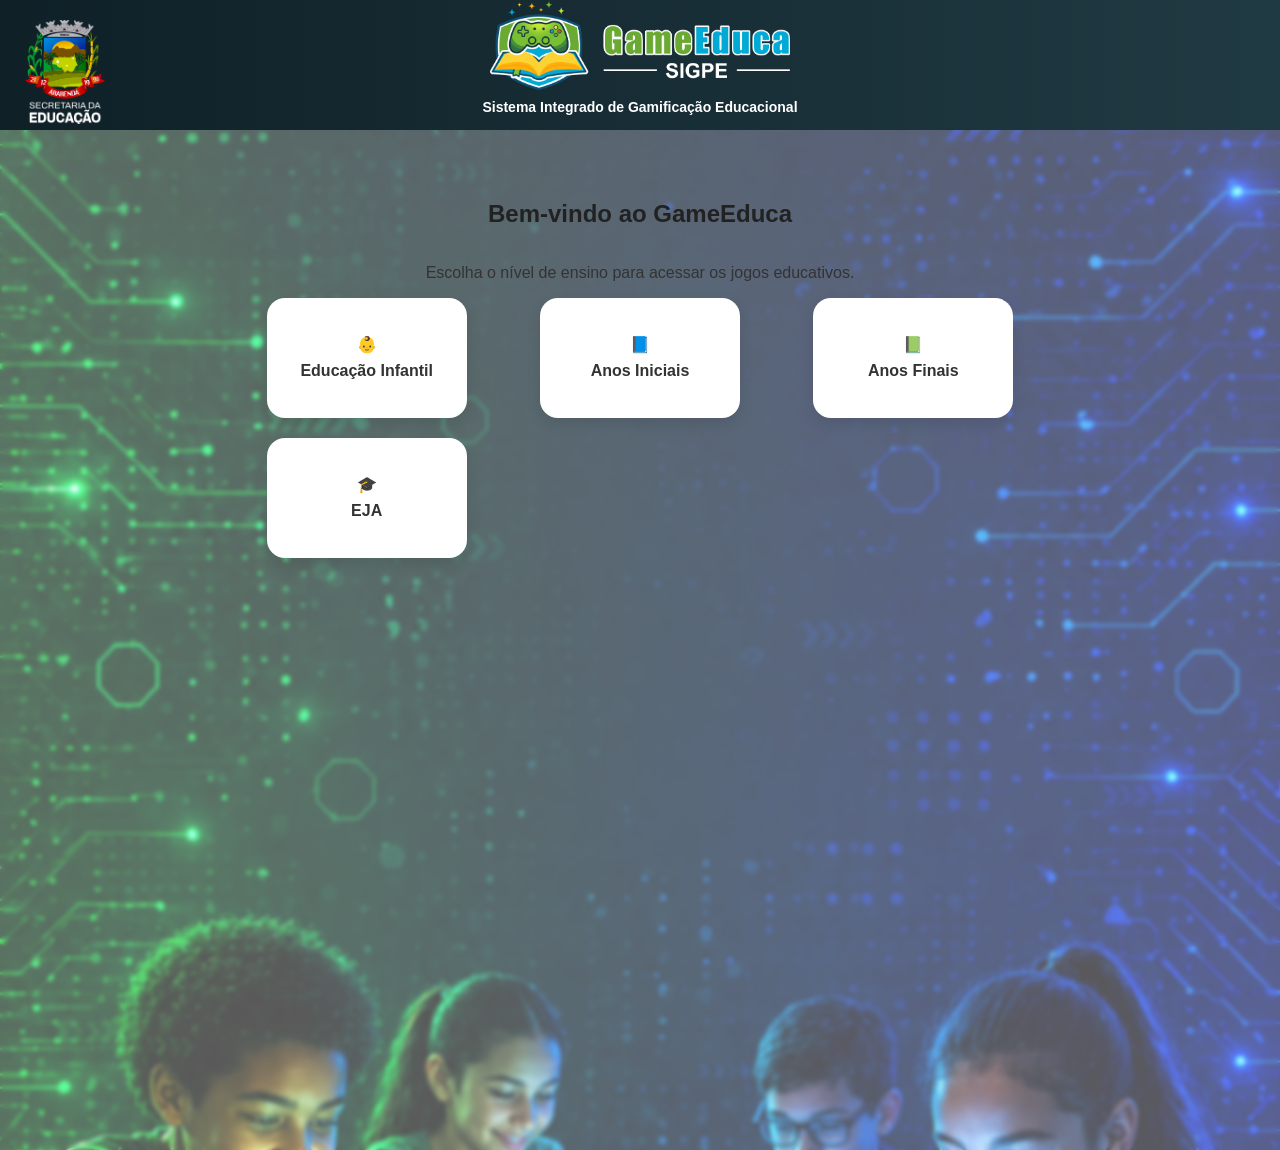
==== index.html @ c5206d3e "Update index.html" ====
<!DOCTYPE html>
<html lang="pt-br">
<head>
  <meta charset="UTF-8">
  <meta name="viewport" content="width=device-width, initial-scale=1.0">
  <title>GameEduca - SIGPE</title>
  <link rel="stylesheet" href="style.css">
</head>

  <body>

  <header class="topo">

  <div class="logo-prefeitura">
    <img src="logo-ararenda.png" width="50">
  </div>

  <div class="logo-principal">
  <img src="logo-gameeduca.png" width="220">
  <p class="subtitulo">
  Sistema Integrado de Gamificação Educacional
</p>
<!--
<p class="secretaria">
  Secretaria de Educação de Ararendá
</p>
-->
</div>

</header>

<div class="container">

  <h2>Bem-vindo ao GameEduca</h2>

  <p>
    Escolha o nível de ensino para acessar os jogos educativos.
  </p>

  <div class="botoes botoes-home">

  <a href="educacao-infantil.html" class="card-btn">
    <span>👶</span>
    <p>Educação Infantil</p>
</a>

  <a href="anos-iniciais.html" class="card-btn">
  <span>📘</span>
  <p>Anos Iniciais</p>
</a>

  <a href="anos-finais.html" class="card-btn">
  <span>📗</span>
  <p>Anos Finais</p>
</a>

  <a href="eja.html" class="card-btn">
  <span>🎓</span>
  <p>EJA</p>
</a>

<script>
  document.querySelectorAll("a").forEach(link => {
    link.addEventListener("click", function(e) {
      if (this.getAttribute("href").includes(".html")) {
        e.preventDefault();
        document.body.classList.add("fade-out");
        setTimeout(() => {
          window.location.href = this.href;
        }, 70);
      }
    });
  });
</script>
  
</body>
</html>
---- style.css ----
/* RESET */
body {
  margin: 0;
  font-family: Arial, sans-serif;
  background: #f5f7fb;
}

/* ================= TOPO ================= */
.topo {
  position: relative;
  background: linear-gradient(90deg, #0f2027, #203a43);
  height: 130px;
  display: flex;
  align-items: center;
  justify-content: center;
}

.logo-prefeitura {
  position: absolute;
  top: 20px;
  left: 25px;
  z-index: 3;
}

.logo-prefeitura img {
  width: 80px;
}

/* logo principal */
.logo-principal {
  text-align: center;
  z-index: 2;
}

.logo-principal img {
  width: 300px;
}

/* textos */
.subtitulo {
  font-size: 14px;
  color: white;
  font-weight: bold;
  margin-top: 5px;
}

.secretaria {
  font-size: 12px;
  color: #e0f2f1;
}

/* ================= CONTEÚDO ================= */
.container {
  min-height: 100vh;
height: auto;
  background: url('logos/fundo-tech.png') no-repeat center;
  background-size: cover;
    background-position: center;
  padding: 60px 20px;
  text-align: center;

  display: flex;
  flex-direction: column;
  align-items: center;

  /* 👇 AGORA SIM, NO LUGAR CERTO */
  position: relative;
  overflow: hidden;
}

@media (max-width: 600px) {
  .container {
    background-size: cover;
    background-position: center;
  }
}

/* camada branca */
.container::before {
  content: "";
  position: absolute;
  inset: 0;

  background: rgba(255,255,255,0.35);
  backdrop-filter: blur(2px);

  z-index: 0;
}

.container * {
  position: relative;
  z-index: 1;
}

/* textos */
h2 {
  color: #222;
  margin-top: 10px;
}

p {
  color: #333;
}

/* ================= BOTÕES ================= */
.botoes {
  display: grid;
  grid-template-columns: repeat(3, 1fr);
  gap: 20px;
  justify-items: center;
  width: 100%;
  max-width: 800px;
}

/* celular */
@media (max-width: 600px) {
  .botoes {
    grid-template-columns: repeat(2, 1fr);
  }
}

/* botão */
.card-btn {
  background: white;
  border-radius: 18px;

  width: 100%;
  max-width: 200px;
  height: 120px;

  display: flex;
  flex-direction: column;
  justify-content: center;
  align-items: center;

  text-align: center;
  cursor: pointer;

  transition: 0.2s;
  box-shadow: 0 6px 14px rgba(0,0,0,0.1);
}

/* celular */
@media (max-width: 600px) {
  .card-btn {
    height: 110px;
    max-width: 100%;
  }
}

/* ícone */
.card-btn span,
.card-btn img {
  margin-bottom: 8px;
}

/* texto */
.card-btn p {
  margin: 0;
  font-weight: bold;
}

/* efeitos */
.card-btn:hover {
  transform: translateY(-5px);
}

.card-btn:active {
  transform: scale(0.95);
}

/* botão tutorial */
.card-btn.destaque {
  background: #FF6B00;
  color: white;

  grid-column: span 3;
}

/* celular */
@media (max-width: 600px) {
  .card-btn.destaque {
    grid-column: span 2;
  }
}

/* links */
.botoes a {
  text-decoration: none;
  color: inherit;
}

/* BOTÃO VOLTAR */
.btn-voltar {
  position: fixed;
  top: 15px;
  left: 15px;
  background: #4CAF50;
  color: white;
  padding: 8px 14px;
  border-radius: 10px;
  text-decoration: none;
  font-size: 14px;
  z-index: 999;
}

/* ANIMAÇÃO DO BOTÃO TUTORIAL */
.card-btn.destaque {
  animation: pulsar 1.5s infinite;
}

@keyframes pulsar {
  0% {
    transform: scale(1);
  }
  50% {
    transform: scale(1.08);
  }
  100% {
    transform: scale(1);
  }
}
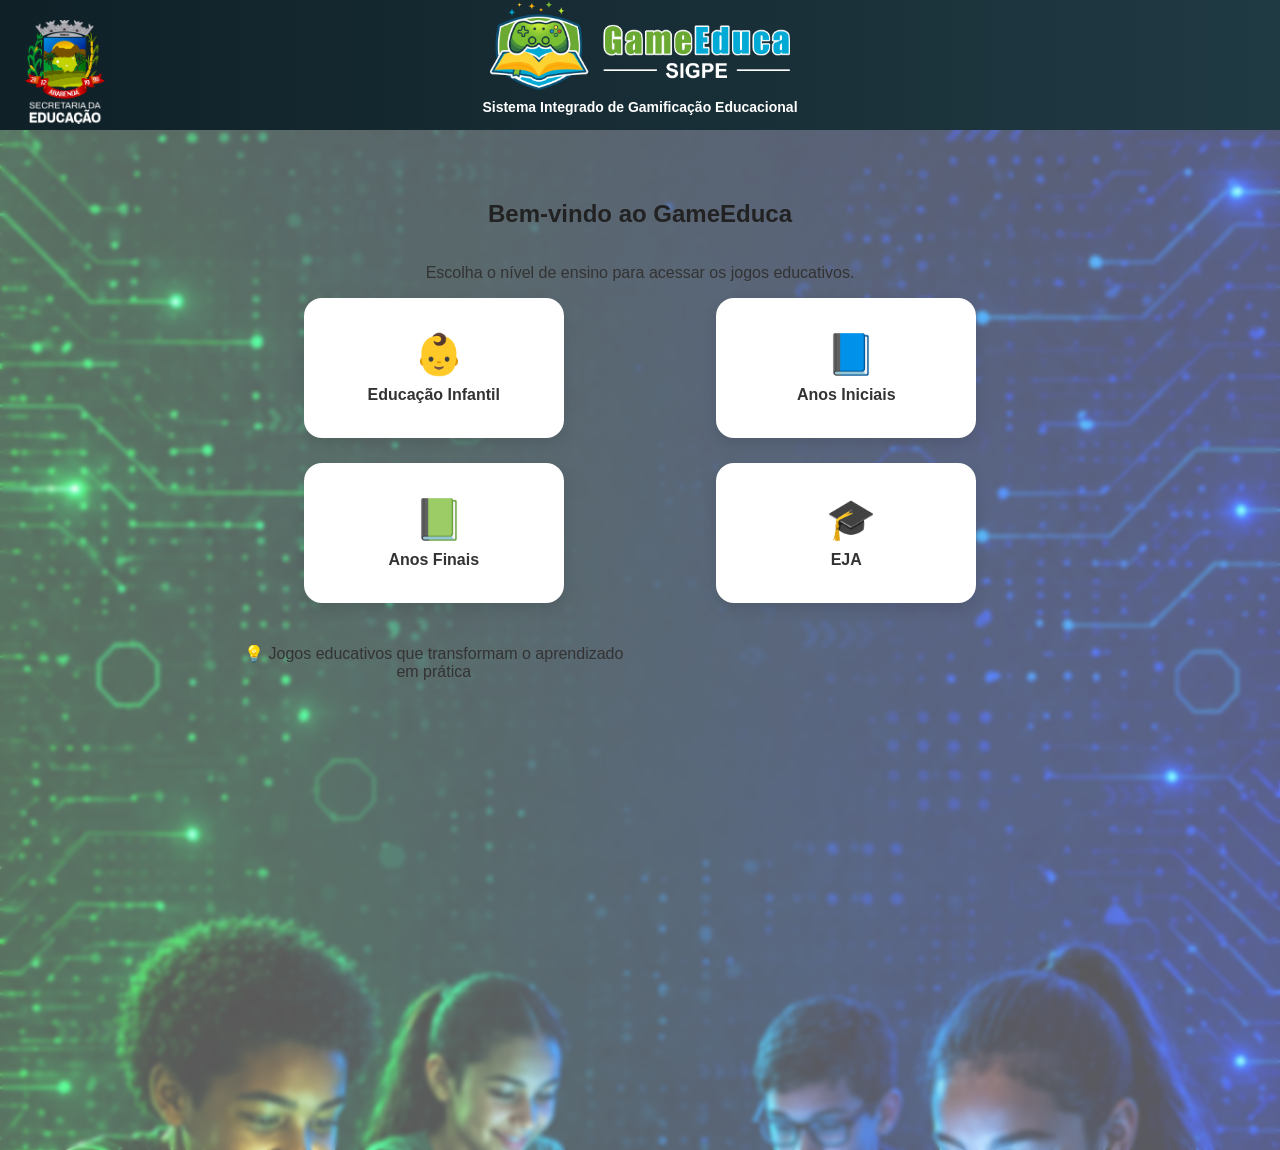
==== commit 62c39f1c: "Update index.html" ====
--- a/index.html
+++ b/index.html
@@ -59,6 +59,8 @@
   <p>EJA</p>
 </a>
 
+<p class="frase-home">💡 Jogos educativos que transformam o aprendizado em prática</p>
+    
 <script>
   document.querySelectorAll("a").forEach(link => {
     link.addEventListener("click", function(e) {
--- a/style.css
+++ b/style.css
@@ -220,3 +220,36 @@
     transform: scale(1);
   }
 }
+
+/* ===== BOTÕES DA HOME (4 PRINCIPAIS) ===== */
+.botoes-home {
+  grid-template-columns: repeat(2, 1fr);
+}
+
+/* aumentar tamanho dos botões só na home */
+.botoes-home .card-btn {
+  max-width: 260px;
+  height: 140px;
+}
+
+/* aumentar ícones só na home */
+.botoes-home .card-btn span,
+.botoes-home .card-btn img {
+  font-size: 40px;
+  width: 40px;
+}
+
+@media (max-width: 600px) {
+  .botoes-home {
+    grid-template-columns: repeat(2, 1fr);
+  }
+}
+
+
+.botoes-home {
+  gap: 25px;
+}
+
+.botoes-home .card-btn {
+  margin: auto;
+}
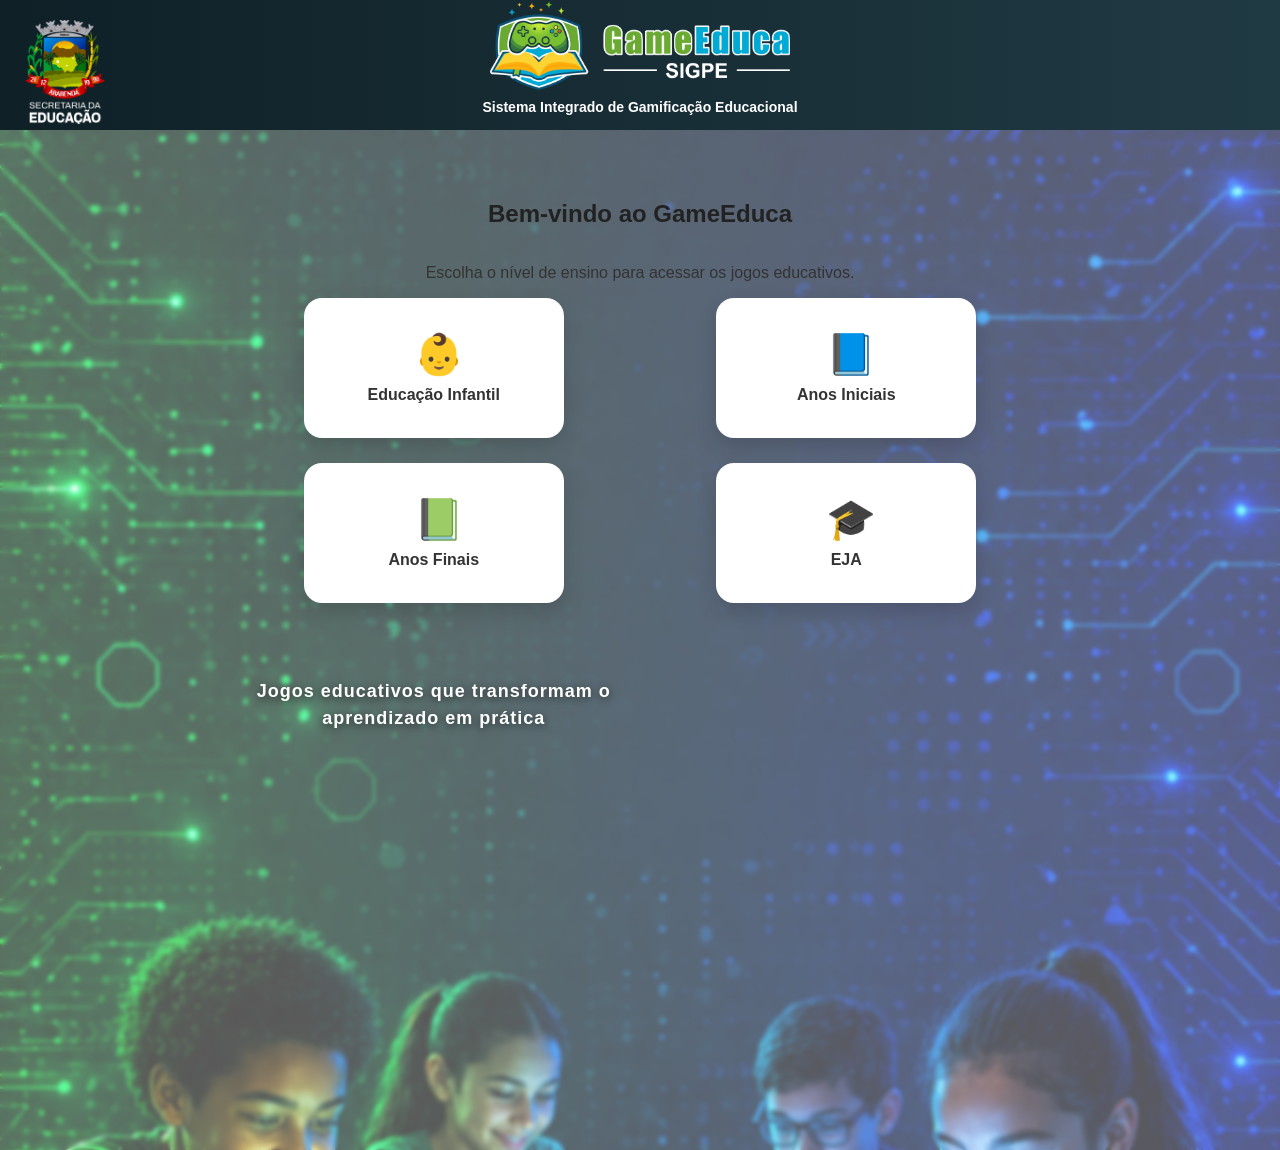
==== commit d8166477: "Update index.html" ====
--- a/index.html
+++ b/index.html
@@ -59,7 +59,7 @@
   <p>EJA</p>
 </a>
 
-<p class="frase-home">💡 Jogos educativos que transformam o aprendizado em prática</p>
+<p class="frase-home"> Jogos educativos que transformam o aprendizado em prática</p>
     
 <script>
   document.querySelectorAll("a").forEach(link => {
--- a/style.css
+++ b/style.css
@@ -253,3 +253,35 @@
 .botoes-home .card-btn {
   margin: auto;
 }
+
+.frase-home {
+  margin-top: 50px;
+  font-size: 18px;
+  color: #ffffff;
+  font-weight: 700;
+  text-align: center;
+  max-width: 600px;
+  
+  letter-spacing: 1px;
+  line-height: 1.5;
+
+  text-shadow: 0 2px 8px rgba(0,0,0,0.6);
+}
+
+.card-btn {
+  background: white;
+  border-radius: 18px;
+  box-shadow: 0 8px 20px rgba(0,0,0,0.15);
+  transition: all 0.25s ease;
+}
+
+.card-btn:hover {
+  transform: translateY(-6px);
+  box-shadow: 0 12px 25px rgba(0,0,0,0.2);
+}
+
+.card-btn:active {
+  transform: translateY(2px);
+  box-shadow: 0 4px 10px rgba(0,0,0,0.15);
+}
+
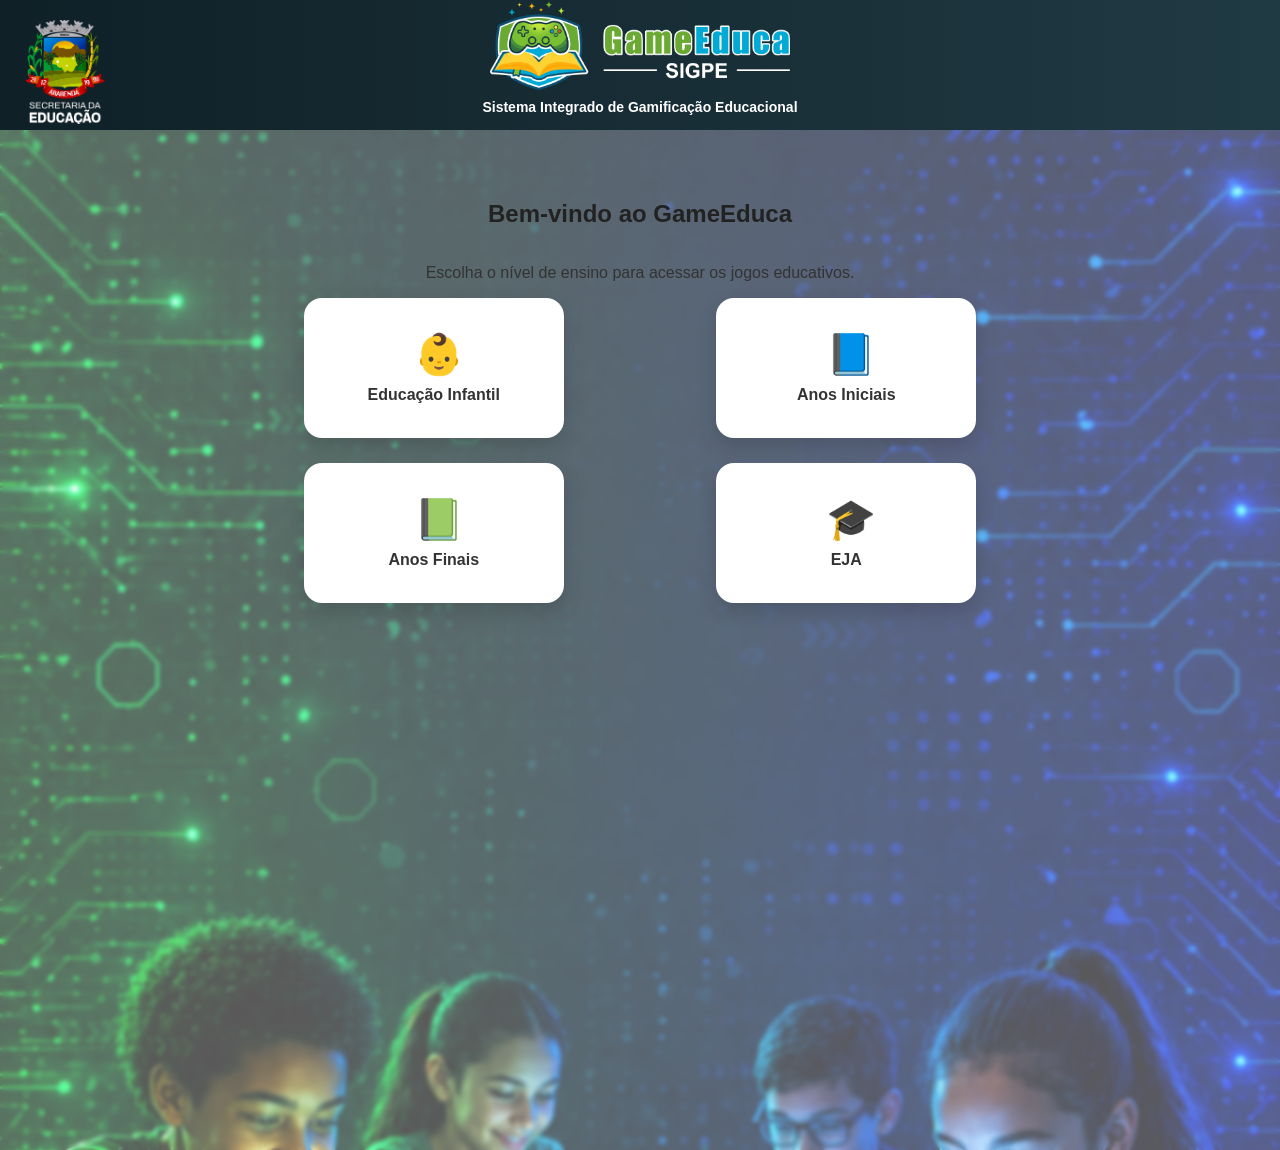
==== commit 7386d24b: "Update index.html" ====
--- a/index.html
+++ b/index.html
@@ -58,8 +58,6 @@
   <span>🎓</span>
   <p>EJA</p>
 </a>
-
-<p class="frase-home"> Jogos educativos que transformam o aprendizado em prática</p>
     
 <script>
   document.querySelectorAll("a").forEach(link => {
--- a/style.css
+++ b/style.css
@@ -254,20 +254,6 @@
   margin: auto;
 }
 
-.frase-home {
-  margin-top: 50px;
-  font-size: 18px;
-  color: #ffffff;
-  font-weight: 700;
-  text-align: center;
-  max-width: 600px;
-  
-  letter-spacing: 1px;
-  line-height: 1.5;
-
-  text-shadow: 0 2px 8px rgba(0,0,0,0.6);
-}
-
 .card-btn {
   background: white;
   border-radius: 18px;
@@ -285,3 +271,38 @@
   box-shadow: 0 4px 10px rgba(0,0,0,0.15);
 }
 
+@media (max-width: 600px) {
+
+  /* diminui e organiza o topo */
+  .topo {
+    height: auto;
+    padding: 10px 5px;
+  }
+
+  /* logo da prefeitura - continua na esquerda, mas menor */
+  .logo-prefeitura {
+    position: absolute;
+    top: 10px;
+    left: 10px;
+  }
+
+  .logo-prefeitura img {
+    width: 55px;
+  }
+
+  /* logo principal central - reduz tamanho */
+  .logo-principal img {
+    width: 180px;
+  }
+
+  /* evita sobreposição de textos */
+  .subtitulo {
+    font-size: 12px;
+    margin-top: 5px;
+  }
+
+  .secretaria {
+    font-size: 10px;
+  }
+
+}
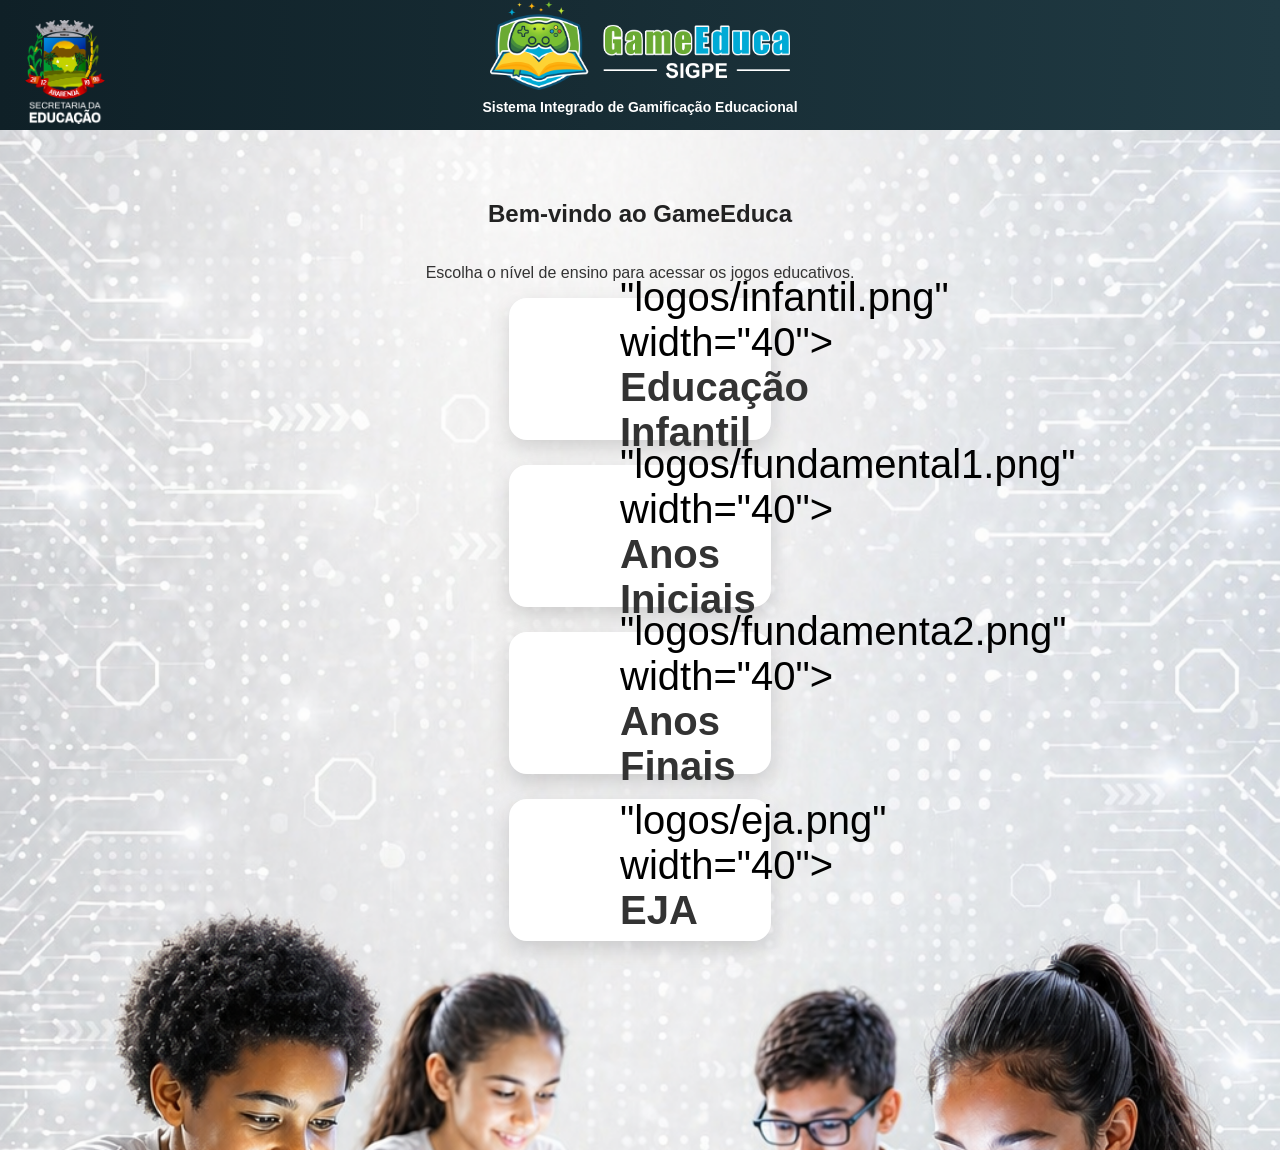
==== commit 2c9b36f8: "Update index.html" ====
--- a/index.html
+++ b/index.html
@@ -40,22 +40,22 @@
   <div class="botoes botoes-home">
 
   <a href="educacao-infantil.html" class="card-btn">
-    <span>👶</span>
+    <span>"logos/infantil.png" width="40">
     <p>Educação Infantil</p>
 </a>
 
   <a href="anos-iniciais.html" class="card-btn">
-  <span>📘</span>
+  <span>"logos/fundamental1.png" width="40">
   <p>Anos Iniciais</p>
 </a>
 
   <a href="anos-finais.html" class="card-btn">
-  <span>📗</span>
+  <span>"logos/fundamenta2.png" width="40">
   <p>Anos Finais</p>
 </a>
 
   <a href="eja.html" class="card-btn">
-  <span>🎓</span>
+  <span>"logos/eja.png" width="40">
   <p>EJA</p>
 </a>
     
--- a/style.css
+++ b/style.css
@@ -53,7 +53,7 @@
 .container {
   min-height: 100vh;
 height: auto;
-  background: url('logos/fundo-tech.png') no-repeat center;
+  background: url('logos/fundo-tec-branco.png') no-repeat center;
   background-size: cover;
     background-position: center;
   padding: 60px 20px;
@@ -75,18 +75,20 @@
   }
 }
 
+
 /* camada branca */
+/*
 .container::before {
   content: "";
   position: absolute;
   inset: 0;
 
-  background: rgba(255,255,255,0.35);
+  background: rgba(255,255,255,0.20);
   backdrop-filter: blur(2px);
 
   z-index: 0;
 }
-
+*/
 .container * {
   position: relative;
   z-index: 1;
@@ -121,23 +123,42 @@
 
 /* botão */
 .card-btn {
-  background: white;
-  border-radius: 18px;
-
-  width: 100%;
-  max-width: 200px;
-  height: 120px;
-
-  display: flex;
-  flex-direction: column;
-  justify-content: center;
-  align-items: center;
-
-  text-align: center;
-  cursor: pointer;
-
-  transition: 0.2s;
-  box-shadow: 0 6px 14px rgba(0,0,0,0.1);
+    background: rgba(255, 255, 255, 0.35); /* mais visível */
+
+    backdrop-filter: blur(15px);
+    -webkit-backdrop-filter: blur(15px);
+
+    border-radius: 18px;
+
+    border: 1px solid rgba(255, 255, 255, 0.6); /* borda mais forte */
+
+    box-shadow:
+        0 15px 35px rgba(0,0,0,0.4),  /* sombra mais pesada */
+        0 5px 15px rgba(0,0,0,0.25);
+
+    width: 100%;
+    max-width: 200px;
+    height: 120px;
+
+    display: flex;
+    flex-direction: column;
+    justify-content: center;
+    align-items: center;
+
+    text-align: center;
+    cursor: pointer;
+
+    transition: 0.3s;
+}
+
+.card-btn:hover {
+    transform: translateY(-6px) scale(1.03);
+
+    background: rgba(255, 255, 255, 0.5);
+
+    box-shadow:
+        0 20px 45px rgba(0,0,0,0.5),
+        0 10px 25px rgba(0,0,0,0.3);
 }
 
 /* celular */
@@ -223,7 +244,9 @@
 
 /* ===== BOTÕES DA HOME (4 PRINCIPAIS) ===== */
 .botoes-home {
-  grid-template-columns: repeat(2, 1fr);
+  display: grid;
+  grid-template-columns: 1fr; /* 1 coluna */
+  gap: 20px;
 }
 
 /* aumentar tamanho dos botões só na home */
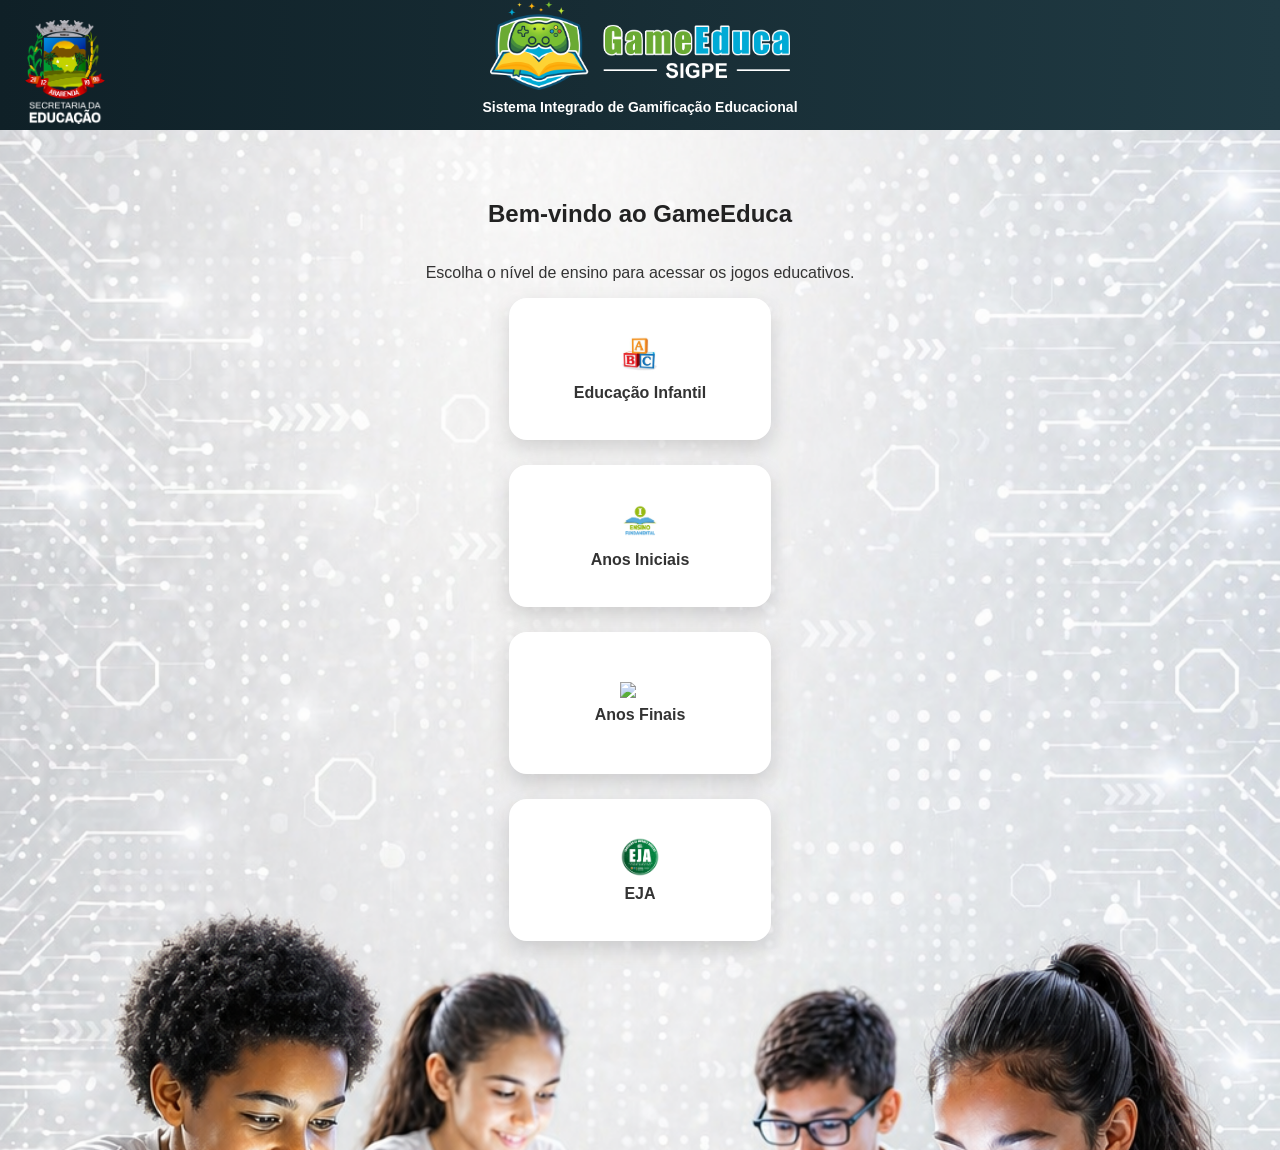
==== commit 3fb44d30: "Update index.html" ====
--- a/index.html
+++ b/index.html
@@ -40,22 +40,22 @@
   <div class="botoes botoes-home">
 
   <a href="educacao-infantil.html" class="card-btn">
-    <span>"logos/infantil.png" width="40">
+    <img src="logos/infantil.png" width="40">
     <p>Educação Infantil</p>
 </a>
 
   <a href="anos-iniciais.html" class="card-btn">
-  <span>"logos/fundamental1.png" width="40">
+  <img src="logos/fundamental1.png" width="40">
   <p>Anos Iniciais</p>
 </a>
 
   <a href="anos-finais.html" class="card-btn">
-  <span>"logos/fundamenta2.png" width="40">
+  <img src="logos/fundamenta2.png" width="40">
   <p>Anos Finais</p>
 </a>
 
   <a href="eja.html" class="card-btn">
-  <span>"logos/eja.png" width="40">
+<img src="logos/eja.png" width="40">
   <p>EJA</p>
 </a>
     
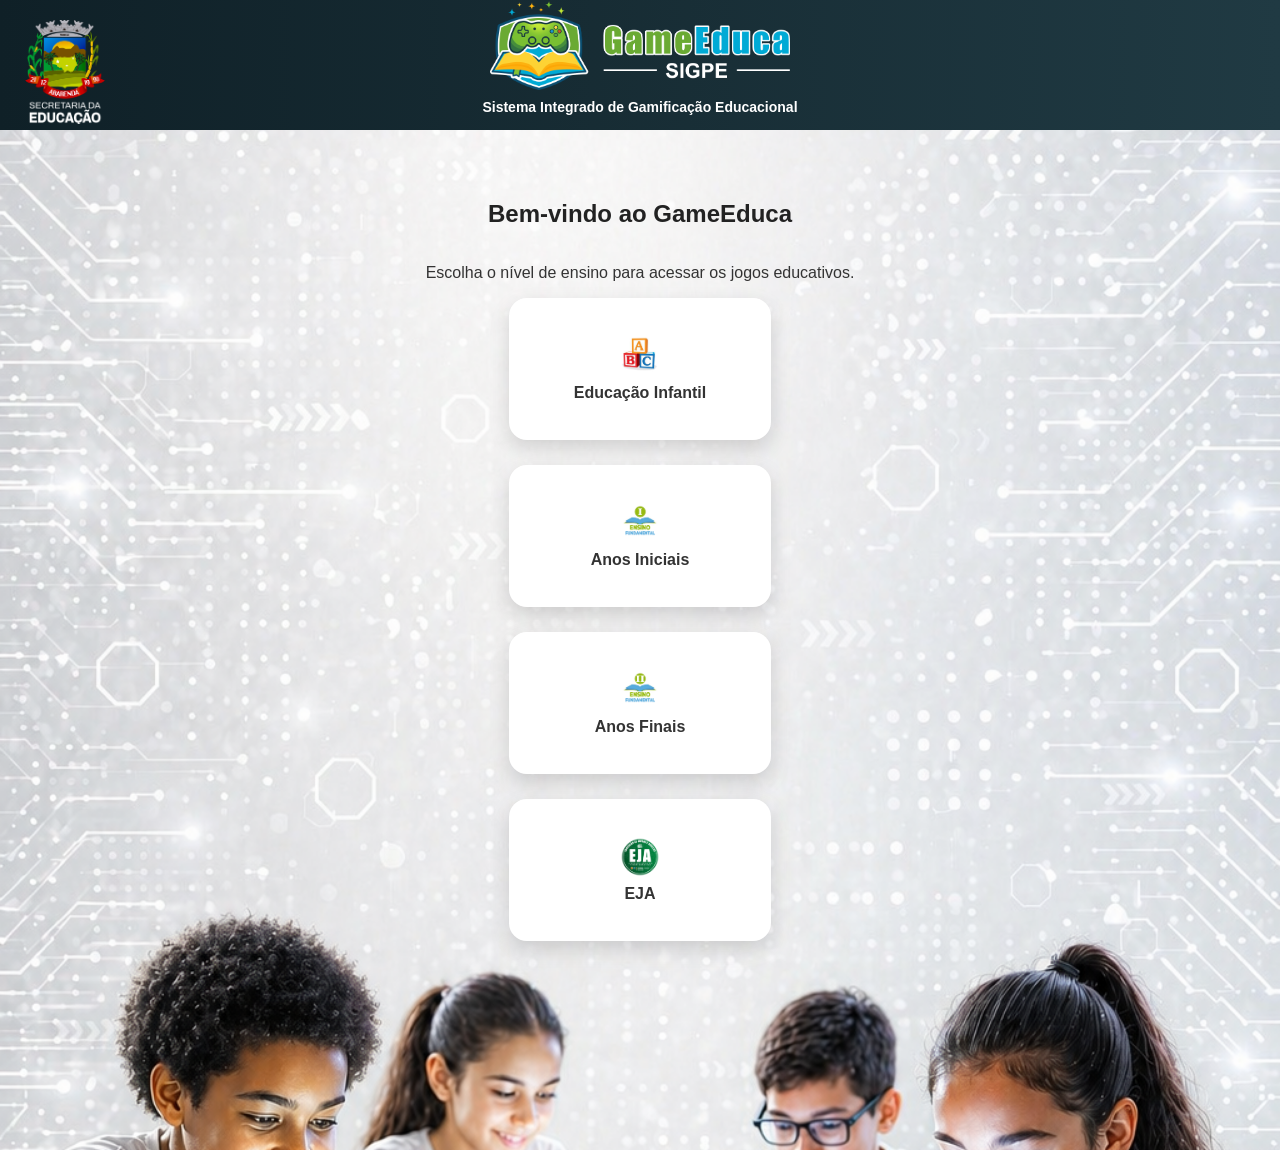
==== commit 6e1ae205: "Update index.html" ====
--- a/index.html
+++ b/index.html
@@ -50,7 +50,7 @@
 </a>
 
   <a href="anos-finais.html" class="card-btn">
-  <img src="logos/fundamenta2.png" width="40">
+  <img src="logos/fundamental2.png" width="40">
   <p>Anos Finais</p>
 </a>
 
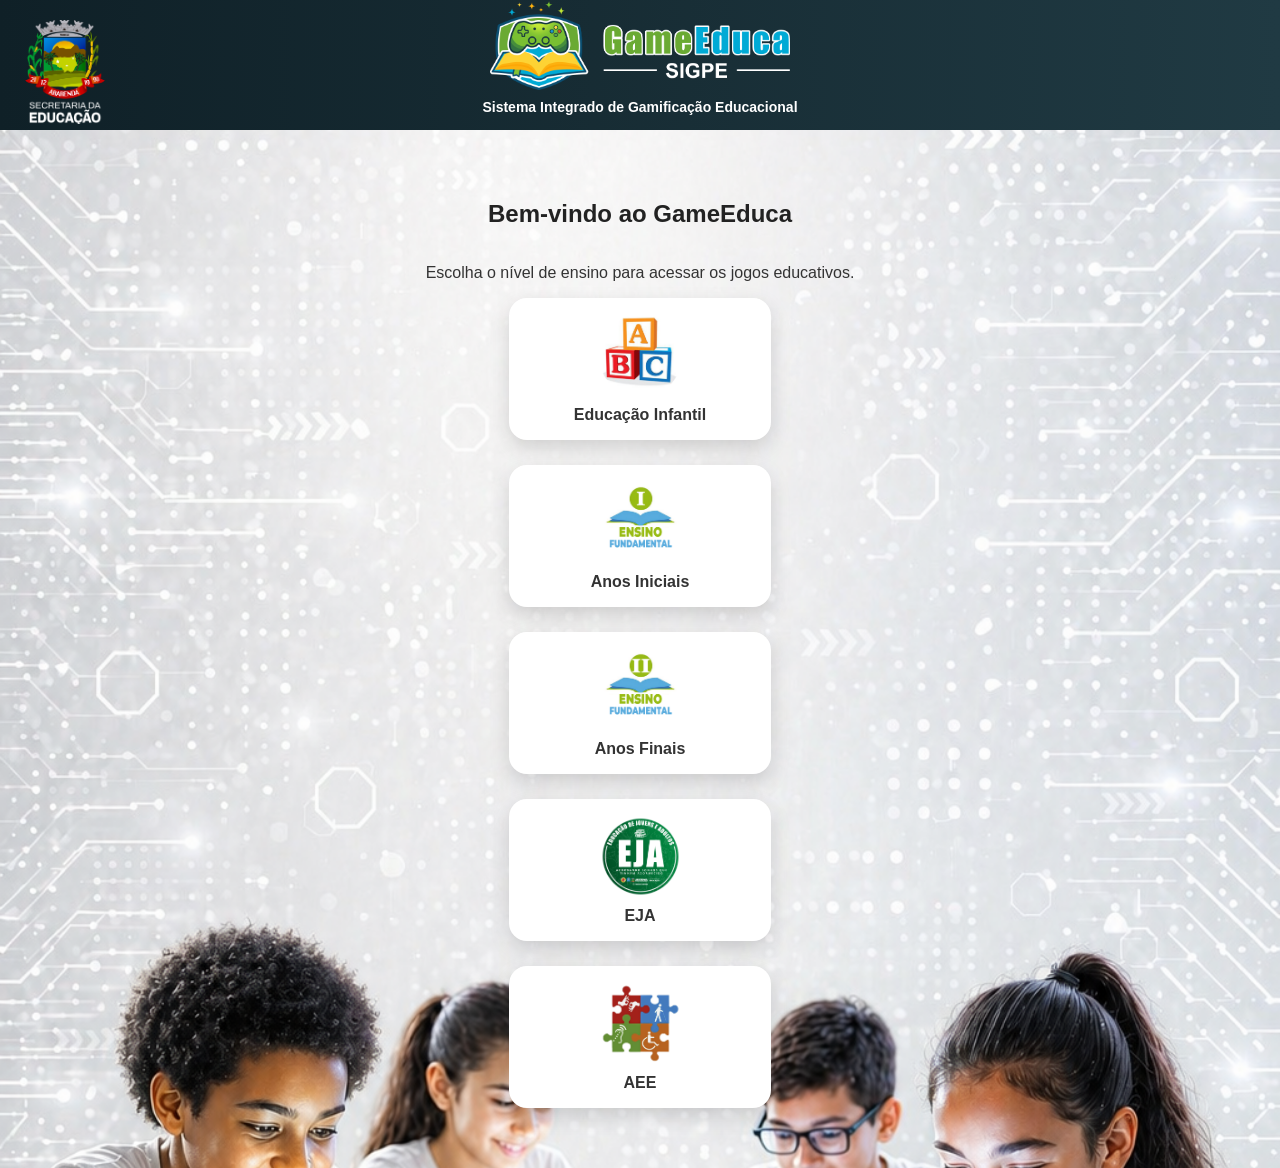
==== commit c564d98d: "Update index.html" ====
--- a/index.html
+++ b/index.html
@@ -58,6 +58,11 @@
 <img src="logos/eja.png" width="40">
   <p>EJA</p>
 </a>
+
+ <a href="aee.html" class="card-btn">
+<img src="logos/aee.png" width="40">
+  <p>AEE</p>
+</a>
     
 <script>
   document.querySelectorAll("a").forEach(link => {
--- a/style.css
+++ b/style.css
@@ -258,8 +258,8 @@
 /* aumentar ícones só na home */
 .botoes-home .card-btn span,
 .botoes-home .card-btn img {
-  font-size: 40px;
-  width: 40px;
+  font-size: 80px;
+  width: 80px;
 }
 
 @media (max-width: 600px) {
@@ -329,3 +329,10 @@
   }
 
 }
+
+.botoes-home .card-btn img,
+.botoes-home .card-btn span {
+    width: 85px;
+    font-size: 85px;
+    max-width: 100%;
+}
